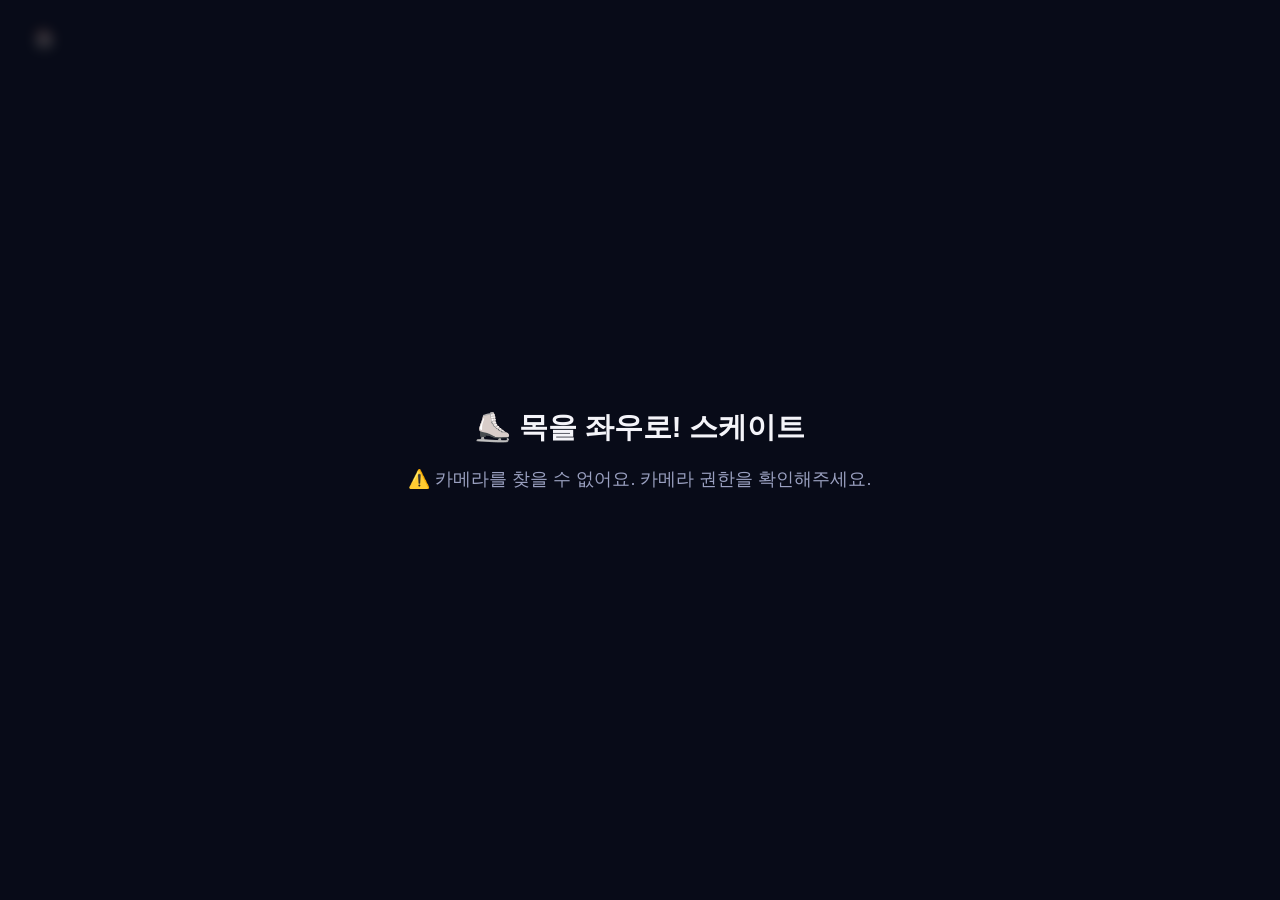
==== games/u1-number.html @ cdde6f50 "1인칭 시점 전환 + 컬링 난이도 완화 (수업 피드백 반영) 종목 1·5 — 1인칭 시점 - 이모지 캐릭터(⛸️/🏃)를 없애고 내려다본 내 양발(스케이트·스키)을 Canvas 벡터" ====
<!doctype html>
<html lang="ko">
<head>
<meta charset="UTF-8">
<meta name="viewport" content="width=device-width, initial-scale=1, maximum-scale=1, user-scalable=no, viewport-fit=cover">
<title>목을 좌우로! 스케이트 · 종목 1</title>
<link rel="stylesheet" href="../css/style.css">
</head>
<body>

<div class="game-stage">
  <video id="video" playsinline muted style="display:none"></video>
  <canvas id="gameCanvas"></canvas>

  <div class="hud">
    <div class="rec" id="recIndicator" style="display:none"><span class="dot"></span>REC</div>
    <button class="home-btn" id="homeBtn">🏠</button>
  </div>

  <div class="overlay-panel" id="loadingPanel">
    <h2>⛸️ 목을 좌우로! 스케이트</h2>
    <p id="loadingText">준비 중…</p>
  </div>

  <div class="overlay-panel" id="raisePanel" style="display:none">
    <div class="raise-icon" id="raiseIcon">🙋</div>
    <h2 id="raiseText">손을 들어 주세요!</h2>
    <div class="hold-bar"><div class="hold-fill" id="holdFill"></div></div>
  </div>

  <div class="overlay-panel ready-flash" id="readyPanel" style="display:none">
    <h2>✋ 좋아요! 준비됐어요</h2>
  </div>

  <div class="overlay-panel" id="countdownPanel" style="display:none">
    <div class="countdown-num" id="countNum">3</div>
  </div>

  <div class="overlay-panel" id="resultPanel" style="display:none">
    <h2 id="resultTitle">결과</h2>
    <div class="medal" id="resultMedal">🥉</div>
    <div class="result-stats">
      <div class="stat-box"><div class="num" id="statCount">0개</div><div class="label">기록</div></div>
      <div class="stat-box"><div class="num" id="statBest">0개</div><div class="label">최고 기록</div></div>
      <div class="stat-box"><div class="num" id="statCombo">0</div><div class="label">최고 콤보</div></div>
    </div>
    <video class="preview" id="previewVideo" controls playsinline style="display:none"></video>
    <div class="action-row">
      <button class="ghost-btn" id="savePhotoBtn">📸 사진</button>
      <button class="ghost-btn" id="saveVideoBtn" style="display:none">🎬 3초 영상</button>
      <button class="big-btn" id="retryBtn">🔁 한 번 더</button>
      <button class="ghost-btn" id="homeBtn2">🏠 종목 선택</button>
    </div>
  </div>
</div>

<script type="module">
import {
  HighScore, requestWakeLock, SoundKit, FileAudioLoop,
  HandTracker, FaceTracker, ClipRecorder, snapshotCanvas, downloadBlob,
  drawMirroredVideo, fitCanvasToScreen, isHandRaised, toMirroredCanvas, loadImage,
  AutoDifficulty, drawLevelBadge, medalFor,
  scheduleAutoRecording, ComboShot, drawPhotoOverlay,
  ScreenShake, spawnParticles, updateParticles, drawParticles,
  spawnPopup, updatePopups, drawPopups,
  spawnBigPopup, updateBigPopups, drawBigPopups,
  InputMode, PointerInput, StartGate, drawFallbackBackground,
  startCamera, formatFileTimestamp, fluidPx, showSoundHint,
  drawVignette, drawHudBanner, popScale, spawnConfetti, updateConfetti, drawConfetti,
} from "../js/engine.js?v=7";
requestWakeLock();

const UNIT = "u1";
const TITLE = "목을 좌우로! 스케이트";
const RECORD_SUFFIX = "개 완주";
const MEDALS = { bronze: 8, silver: 14, gold: 20 };
const mode = InputMode.get();

// 고개를 기울인 방향이 화면 반대로 인식될 경우 이 값만 -1로 바꾸면 즉시 보정됩니다.
const TILT_SIGN = 1;
const TILT_THRESHOLD_DEG = 9;

const video = document.getElementById("video");
const canvas = document.getElementById("gameCanvas");
let dims = fitCanvasToScreen(canvas);
window.addEventListener("resize", () => { dims = fitCanvasToScreen(canvas); });

const sound = new SoundKit();
const bgm = new FileAudioLoop("../assets/sounds/subbgm.mp3", 0.32);
const isMuted = () => localStorage.getItem("smo_muted") === "1";

document.getElementById("homeBtn").addEventListener("click", () => { bgm.stop(); location.href = "../index.html"; });
document.getElementById("homeBtn2").addEventListener("click", () => { bgm.stop(); location.href = "../index.html"; });

function randInt(min, max) { return min + Math.floor(Math.random() * (max - min + 1)); }

function speedForLevel(level) {
  if (level === 1) return 0.30; // 화면 높이 비율 / 초
  if (level === 2) return 0.38;
  return 0.47;
}

function genGate(level) {
  const missionType = Math.random() < (level === 1 ? 0.75 : 0.5) ? "bigger" : "even";
  let leftVal, rightVal, correctSide;
  if (missionType === "bigger") {
    const minDiff = level === 1 ? 20 : level === 2 ? 8 : 2;
    do {
      leftVal = randInt(60, 99);
      rightVal = randInt(60, 99);
    } while (Math.abs(leftVal - rightVal) < minDiff);
    correctSide = leftVal > rightVal ? "left" : "right";
  } else {
    const a = randInt(60, 99);
    let b;
    do { b = randInt(60, 99); } while (b % 2 === a % 2);
    if (Math.random() < 0.5) { leftVal = a; rightVal = b; } else { leftVal = b; rightVal = a; }
    correctSide = leftVal % 2 === 0 ? "left" : "right";
  }
  return { leftVal, rightVal, correctSide, missionType, yFrac: -0.12, judged: false };
}

const handTracker = new HandTracker();
const faceTracker = new FaceTracker();
let pointerInput = null;
let helmetImg = null;
loadImage("../assets/cap.png").then((img) => { helmetImg = img; }).catch(() => {});

async function init() {
  if (!isMuted()) bgm.play(showSoundHint);
  if (mode === "motion") {
    try {
      await startCamera(video, { width: 640, height: 480 });
      if (!isMuted()) bgm.play(showSoundHint);
    } catch (e) {
      document.getElementById("loadingText").textContent = "⚠️ 카메라를 찾을 수 없어요. 카메라 권한을 확인해주세요.";
      return;
    }
    document.getElementById("loadingText").textContent = "AI 모델을 불러오는 중…";
    await handTracker.init(2);
    await faceTracker.init(1);
  } else {
    pointerInput = new PointerInput(canvas);
  }
  document.getElementById("loadingPanel").style.display = "none";
  document.getElementById("raiseIcon").textContent = mode === "motion" ? "🙋" : "👆";
  document.getElementById("raiseText").textContent = mode === "motion" ? "손을 들어 주세요!" : "화면을 터치(클릭)하면 시작!";
  document.getElementById("raisePanel").style.display = "flex";
  state = "raise";
  requestAnimationFrame(loop);
}

let state = "loading";
const holdFill = document.getElementById("holdFill");
const startGate = new StartGate(mode, holdFill);

let autoDiff, gate, count, combo, maxCombo, playEndAt, skaterX;
let missFlashUntil = 0, missWobbleUntil = 0;
let particles = [], popups = [], bigPopups = [], confetti = [];
const shake = new ScreenShake();
let recorder, comboShot, fallbackShot, autoRec, recordedBlob = null;
let recIndicator = document.getElementById("recIndicator");

function newGate() { gate = genGate(autoDiff.level); }

function startCountdown() {
  state = "countdown";
  document.getElementById("countdownPanel").style.display = "flex";
  const numEl = document.getElementById("countNum");
  let n = 3;
  numEl.textContent = n;
  if (!isMuted()) sound.countBeep();
  const iv = setInterval(() => {
    n--;
    if (n <= 0) {
      clearInterval(iv);
      document.getElementById("countdownPanel").style.display = "none";
      if (!isMuted()) sound.go();
      beginPlay();
    } else {
      numEl.textContent = n;
      if (!isMuted()) sound.countBeep();
    }
  }, 700);
}

function beginPlay() {
  state = "playing";
  const prev = HighScore.get(UNIT);
  autoDiff = new AutoDifficulty(AutoDifficulty.startLevelFromHighScore(prev));
  count = 0; combo = 0; maxCombo = 0;
  particles = []; popups = []; bigPopups = [];
  skaterX = dims.w / 2;
  playEndAt = performance.now() + 60000;
  newGate();

  recorder = new ClipRecorder(canvas, sound, 24);
  recorder.prepare();
  comboShot = new ComboShot(canvas);
  fallbackShot = new ComboShot(canvas);
  autoRec = scheduleAutoRecording(recorder, {
    onStartVisual: () => {
      recIndicator.style.display = "flex";
      setTimeout(() => { if (!comboShot.captured) fallbackShot.capture(canvas); }, 1500);
    },
    onEndVisual: () => { recIndicator.style.display = "none"; },
    onDone: (blob) => { recordedBlob = blob; },
    fallbackMs: 8000,
  });
}

function gateSuccess(cx, cy) {
  gate.judged = true;
  count++; combo++;
  if (combo > maxCombo) { maxCombo = combo; comboShot.capture(canvas); }
  autoDiff.reportCorrect();
  autoRec.trigger();
  spawnParticles(particles, cx, cy, { count: 20, colors: ["#4cc9f0", "#06d6a0", "#fff"], speed: 260, life: 480 });
    spawnConfetti(confetti, cx, cy, 28);
  spawnPopup(popups, cx, cy - 30, "쌩~! 성공!", "#06d6a0");
  spawnBigPopup(bigPopups, dims.w / 2, dims.h * 0.4, `${count}개!`, "#4cc9f0");
  shake.trigger(4, 120);
  if (!isMuted()) { sound.correct(); if (combo === 3) sound.comboUp(); if (combo >= 5 && combo % 5 === 0) sound.fever(); }
  setTimeout(() => { if (state === "playing") newGate(); }, 380);
}

function gateMiss() {
  gate.judged = true;
  combo = 0;
  autoDiff.reportWrong();
  missFlashUntil = performance.now() + 380;
  missWobbleUntil = performance.now() + 500;
  spawnPopup(popups, dims.w / 2, dims.h * 0.55, "삐끗!", "#ef476f");
  shake.trigger(5, 130);
  if (!isMuted()) sound.wrong();
  setTimeout(() => { if (state === "playing") newGate(); }, 300);
}

function endGame() {
  state = "result";
  const { medal, label } = medalFor(count, MEDALS);
  const prev = HighScore.get(UNIT);
  const best = Math.max(count, prev ? prev.count : 0);
  if (!prev || count >= prev.count) {
    HighScore.set(UNIT, { count, bestLevel: autoDiff.level, label: `${medal} ${count}${RECORD_SUFFIX}`, at: Date.now() });
  }
  document.getElementById("resultMedal").textContent = medal;
  document.getElementById("resultTitle").textContent = `${label}! 수고했어요`;
  document.getElementById("statCount").textContent = count + "개";
  document.getElementById("statBest").textContent = best + "개";
  document.getElementById("statCombo").textContent = "🔥" + maxCombo;

  const shot = comboShot.captured ? comboShot : fallbackShot;
  const previewVideo = document.getElementById("previewVideo");
  const saveVideoBtn = document.getElementById("saveVideoBtn");
  if (recordedBlob) {
    previewVideo.src = URL.createObjectURL(recordedBlob);
    previewVideo.style.display = "block";
    saveVideoBtn.style.display = "inline-block";
  }
  document.getElementById("savePhotoBtn").onclick = async () => {
    const blob = await shot.toBlob((ctx, w, h) => drawPhotoOverlay(ctx, w, h, { title: TITLE, record: count + RECORD_SUFFIX, medal }));
    downloadBlob(blob, `수학올림픽_목을좌우로스케이트_${formatFileTimestamp()}.png`);
  };
  document.getElementById("saveVideoBtn").onclick = () => {
    if (recordedBlob) downloadBlob(recordedBlob, `수학올림픽_목을좌우로스케이트_${formatFileTimestamp()}.${recorder.extension}`);
  };
  document.getElementById("resultPanel").style.display = "flex";
  if (!isMuted()) sound.success();
}

document.getElementById("retryBtn").addEventListener("click", () => {
  document.getElementById("resultPanel").style.display = "none";
  document.getElementById("raisePanel").style.display = "flex";
  startGate.since = 0; startGate.ready = false; holdFill.style.width = "0%";
  state = "raise";
});

document.getElementById("raisePanel").addEventListener("click", () => {
  if (state === "raise" && mode !== "motion") goReady();
});

// 얼굴 기울기(roll) 각도 계산 — 양쪽 눈 랜드마크 기준, 헬멧 회전과 레인 판정이 공유해서 쓴다
function tiltAngleDeg(faceResult) {
  if (!faceResult || !faceResult.faceLandmarks || !faceResult.faceLandmarks.length) return null;
  const lm = faceResult.faceLandmarks[0];
  const rEye = lm[33], lEye = lm[263];
  if (!rEye || !lEye) return null;
  return Math.atan2(rEye.y - lEye.y, rEye.x - lEye.x) * (180 / Math.PI) * TILT_SIGN;
}

// 고개 기울임(모션) 또는 화면 좌/우를 누르고 있는 방향(터치/마우스)을 "레인 선택"으로 변환
function currentLeanSide(angleDeg) {
  if (mode === "motion") {
    if (angleDeg === null) return null;
    if (angleDeg > TILT_THRESHOLD_DEG) return "right";
    if (angleDeg < -TILT_THRESHOLD_DEG) return "left";
    return null;
  }
  if (!pointerInput || !pointerInput.down || !pointerInput.points.length) return null;
  return pointerInput.points[0].x < dims.w / 2 ? "left" : "right";
}

// AR 헬멧: cap.png가 있으면 그 이미지를, 없으면 벡터로 그린 스피드스케이팅 헬멧을 이마 위치에 회전시켜 얹는다
// 회전은 눈 좌우 랜드마크가 아니라 "턱→이마" 방향 벡터로 계산한다(좌/우 랜드마크 인덱스를 헷갈릴 여지가 없어
// 항상 정방향 기준이 되고, 미러링된 캔버스 좌표에서 그대로 써도 뒤집히지 않는다).
function drawArHelmet(ctx, faceResult) {
  if (!faceResult || !faceResult.faceLandmarks || !faceResult.faceLandmarks.length) return;
  const lm = faceResult.faceLandmarks[0];
  const top = lm[10], chin = lm[152], leftCheek = lm[234], rightCheek = lm[454];
  if (!top || !chin || !leftCheek || !rightCheek) return;
  const { w, h } = dims;
  const topPt = toMirroredCanvas(top, w, h, video);
  const chinPt = toMirroredCanvas(chin, w, h, video);
  const leftPt = toMirroredCanvas(leftCheek, w, h, video);
  const rightPt = toMirroredCanvas(rightCheek, w, h, video);
  const faceWidth = Math.hypot(rightPt.x - leftPt.x, rightPt.y - leftPt.y);
  const upX = topPt.x - chinPt.x, upY = topPt.y - chinPt.y;
  const rad = Math.atan2(upX, -upY); // "위쪽" 벡터를 캔버스 기준 회전각으로 변환

  ctx.save();
  ctx.translate(topPt.x, topPt.y);
  ctx.rotate(rad);
  const size = faceWidth * 1.5;
  if (helmetImg) {
    // 헤어라인(topPt) 기준 위로는 살짝(돔)만, 아래로는 이마~눈썹까지 덮이도록
    // 이미지 대부분이 헤어라인 아래로 내려오게 오프셋을 잡는다(과거엔 반대로 되어 있어 모자가 머리 위에 떠 보였음)
    const hw = size, hh = size * (helmetImg.naturalHeight / helmetImg.naturalWidth);
    ctx.drawImage(helmetImg, -hw / 2, -hh * 0.28, hw, hh);
  } else {
    ctx.beginPath();
    ctx.ellipse(0, -size * 0.16, size * 0.52, size * 0.42, 0, Math.PI, 0);
    ctx.fillStyle = "#ef476f";
    ctx.fill();
    ctx.lineWidth = size * 0.05; ctx.strokeStyle = "#fff"; ctx.stroke();
    ctx.beginPath();
    ctx.rect(-size * 0.5, -size * 0.2, size, size * 0.1);
    ctx.fillStyle = "#4cc9f0";
    ctx.fill();
    ctx.beginPath();
    ctx.arc(0, -size * 0.56, size * 0.1, 0, Math.PI * 2);
    ctx.fillStyle = "#fff";
    ctx.fill();
  }
  ctx.restore();
}

let trackState = { phase: 0 }, bgSpeedMul = 1;

// "1인칭으로 앞으로 나아가는" 느낌의 pseudo-3D 트랙.
// engine.js의 공용 export로 두면 브라우저가 예전 engine.js를 캐시하고 있을 때
// import 실패로 게임 전체가 안 켜지므로, 각 게임 파일 안에 직접 둔다.
function drawForwardTrack(ctx, w, h, state, dt, opts = {}) {
  try {
    const speed = opts.speed ?? 1;
    const vx = w * 0.5, vy = opts.vanishY ?? h * 0.28;
    const railHalfWidth = w * 0.42, tieCount = opts.tieCount ?? 6;
    state.phase = (state.phase ?? 0) + dt * 0.6 * speed;
    ctx.save();
    ctx.strokeStyle = opts.railColor ?? "rgba(255,255,255,0.35)";
    ctx.lineWidth = 3;
    ctx.beginPath();
    ctx.moveTo(vx, vy); ctx.lineTo(vx - railHalfWidth, h);
    ctx.moveTo(vx, vy); ctx.lineTo(vx + railHalfWidth, h);
    ctx.stroke();
    for (let i = 0; i < tieCount; i++) {
      const t = (state.phase + i / tieCount) % 1;
      const y = vy + (h - vy) * (t * t);
      const halfW = railHalfWidth * t;
      ctx.globalAlpha = t * 0.6;
      ctx.strokeStyle = opts.tieColor ?? "rgba(255,255,255,0.28)";
      ctx.lineWidth = 2 + t * 3;
      ctx.beginPath();
      ctx.moveTo(vx - halfW, y); ctx.lineTo(vx + halfW, y);
      ctx.stroke();
    }
    ctx.restore();
  } catch (e) { try { ctx.restore(); } catch (e2) {} }
}

// ── 1인칭 몰입 연출 ────────────────────────────────────────────────
// 소실점에서 바깥으로 뻗어 나오는 속도선. intensity(0~1.4)에 따라 개수·굵기·흐르는 속도가 함께 올라간다.
const speedLines = [];
function drawSpeedLines(ctx, w, h, lines, dt, opts = {}) {
  const vx = opts.vx ?? w / 2, vy = opts.vy ?? h * 0.34;
  const intensity = Math.max(0, Math.min(1.4, opts.intensity ?? 1));
  const want = Math.round(12 + intensity * 24);
  while (lines.length < want) lines.push({ a: Math.random() * Math.PI * 2, t: Math.random(), s: 0.6 + Math.random() * 0.8 });
  while (lines.length > want) lines.pop();
  const maxR = Math.hypot(w, h) * 0.78;
  ctx.save();
  ctx.lineCap = "round";
  ctx.strokeStyle = opts.color ?? "rgba(255,255,255,0.9)";
  for (const L of lines) {
    L.t += dt * L.s * (0.4 + intensity * 1.1);
    if (L.t > 1) { L.t = 0.05; L.a = Math.random() * Math.PI * 2; L.s = 0.6 + Math.random() * 0.8; }
    const r0 = L.t * L.t * maxR;
    const r1 = r0 + maxR * (0.04 + L.t * 0.13);
    const ca = Math.cos(L.a), sa = Math.sin(L.a);
    ctx.globalAlpha = Math.min(1, L.t * 2) * 0.42 * (0.35 + intensity * 0.65);
    ctx.lineWidth = 1 + L.t * 3;
    ctx.beginPath();
    ctx.moveTo(vx + ca * r0, vy + sa * r0);
    ctx.lineTo(vx + ca * r1, vy + sa * r1);
    ctx.stroke();
  }
  ctx.restore();
}

// 스케이트 한 짝 — 내 발을 내려다본 1인칭 시점(발끝이 위=멀리, 뒤꿈치가 아래=가까이)
function drawSkateBoot(ctx, x, y, len, tilt) {
  const wFar = len * 0.30, wNear = len * 0.44;
  ctx.save();
  ctx.translate(x, y);
  ctx.rotate(tilt);
  ctx.save();
  ctx.globalAlpha = 0.2; ctx.fillStyle = "#0b2240";
  ctx.beginPath(); ctx.ellipse(len * 0.05, len * 0.1, wNear * 0.62, len * 0.44, 0, 0, Math.PI * 2); ctx.fill();
  ctx.restore();
  // 스케이트 날
  ctx.lineCap = "round";
  ctx.strokeStyle = "#e6f4fc"; ctx.lineWidth = Math.max(3, len * 0.07);
  ctx.beginPath(); ctx.moveTo(0, -len * 0.48); ctx.lineTo(0, len * 0.54); ctx.stroke();
  ctx.strokeStyle = "#7fa9c6"; ctx.lineWidth = Math.max(1.4, len * 0.022);
  ctx.beginPath(); ctx.moveTo(0, -len * 0.48); ctx.lineTo(0, len * 0.54); ctx.stroke();
  // 부츠 몸통(발끝 쪽이 원근으로 좁아진다)
  ctx.beginPath();
  ctx.moveTo(-wFar / 2, -len * 0.42);
  ctx.quadraticCurveTo(0, -len * 0.56, wFar / 2, -len * 0.42);
  ctx.lineTo(wNear / 2, len * 0.3);
  ctx.quadraticCurveTo(wNear / 2, len * 0.44, 0, len * 0.44);
  ctx.quadraticCurveTo(-wNear / 2, len * 0.44, -wNear / 2, len * 0.3);
  ctx.closePath();
  ctx.fillStyle = "#fbfdff"; ctx.fill();
  ctx.strokeStyle = "#1d2b4d"; ctx.lineWidth = Math.max(2.5, len * 0.05); ctx.stroke();
  // 발등 포인트 + 끈
  ctx.beginPath();
  ctx.moveTo(-wFar * 0.42, -len * 0.34);
  ctx.lineTo(wFar * 0.42, -len * 0.34);
  ctx.lineTo(wNear * 0.4, -len * 0.02);
  ctx.lineTo(-wNear * 0.4, -len * 0.02);
  ctx.closePath();
  ctx.globalAlpha = 0.85; ctx.fillStyle = "#4cc9f0"; ctx.fill(); ctx.globalAlpha = 1;
  ctx.strokeStyle = "#1d2b4d"; ctx.lineWidth = Math.max(1.5, len * 0.028);
  for (let i = 0; i < 3; i++) {
    const ly = -len * 0.28 + i * len * 0.11, lw = wFar * 0.4 + i * len * 0.03;
    ctx.beginPath(); ctx.moveTo(-lw, ly); ctx.lineTo(lw, ly + len * 0.03); ctx.stroke();
    ctx.beginPath(); ctx.moveTo(lw, ly); ctx.lineTo(-lw, ly + len * 0.03); ctx.stroke();
  }
  ctx.restore();
}

function skateMetrics(w, h) {
  // 발이 화면 밖으로 잘리지 않고 온전히 보이도록 크기·기준선을 잡는다
  const len = Math.min(h * 0.26, w * 0.28);
  return { len, spread: len * 0.72, baseY: h * 0.88 };
}

// 화면 아래쪽에 내 양발을 배치 — 고개를 기울이면 두 발이 함께 기운다. splay가 커지면 발이 벌어진다(삐끗).
function drawFirstPersonSkates(ctx, w, h, centerX, tilt, splay) {
  const { len, spread, baseY } = skateMetrics(w, h);
  const s = spread * (1 + splay);
  drawSkateBoot(ctx, centerX - s / 2, baseY, len, tilt - 0.09 - splay * 0.6);
  drawSkateBoot(ctx, centerX + s / 2, baseY, len, tilt + 0.09 + splay * 0.6);
}

// 날이 얼음에 남긴 두 줄의 자국 — 소실점 쪽으로 좁아지며 뒤로 흘러간다
function drawBladeTrails(ctx, w, h, centerX, vanishY) {
  const { len, spread, baseY } = skateMetrics(w, h);
  ctx.save();
  ctx.strokeStyle = "rgba(120,185,225,0.5)";
  ctx.lineWidth = Math.max(2, len * 0.06);
  ctx.lineCap = "round";
  [-1, 1].forEach((s) => {
    ctx.beginPath();
    ctx.moveTo(centerX + s * spread / 2, baseY);
    ctx.quadraticCurveTo(centerX + s * spread * 0.35, (baseY + vanishY) * 0.55, w / 2, vanishY);
    ctx.stroke();
  });
  ctx.restore();
}

function loop(tsMs) {
  requestAnimationFrame(loop);
  if (mode === "motion" && video.readyState < 2) return;
  const { ctx, w, h } = dims;
  ctx.save();
  shake.apply(ctx);
  if (mode === "motion") drawMirroredVideo(ctx, video, w, h);
  else drawFallbackBackground(ctx, w, h);
  if (state === "playing") {
    drawForwardTrack(ctx, w, h, trackState, 1 / 60, {
      speed: bgSpeedMul, vanishY: h * 0.34,
      railColor: "rgba(70,130,190,0.32)", tieColor: "rgba(70,130,190,0.3)",
    });
    drawSpeedLines(ctx, w, h, speedLines, 1 / 60, {
      vy: h * 0.34, intensity: Math.min(1.2, 0.25 + (bgSpeedMul - 1) * 0.75),
      color: "rgba(230,246,255,0.9)",
    });
  }

  let handResult = null, faceResult = null, angleDeg = null;
  if (mode === "motion") {
    handResult = handTracker.detect(video, tsMs);
    faceResult = faceTracker.detect(video, tsMs);
    angleDeg = tiltAngleDeg(faceResult);
    drawArHelmet(ctx, faceResult);
    if (state === "raise") {
      let raised = false;
      if (handResult && handResult.landmarks) for (const lm of handResult.landmarks) if (isHandRaised(lm)) raised = true;
      if (startGate.update(tsMs, raised)) goReady();
    }
  }

  const leanSide = state === "playing" ? currentLeanSide(angleDeg) : null;

  if (state === "playing") stepGame(tsMs, leanSide);

  ctx.restore();
}

function goReady() {
  state = "ready";
  document.getElementById("raisePanel").style.display = "none";
  document.getElementById("readyPanel").style.display = "flex";
  if (!isMuted()) sound.click();
  setTimeout(() => {
    document.getElementById("readyPanel").style.display = "none";
    startCountdown();
  }, 500);
}

function stepGame(tsMs, leanSide) {
  const { ctx, w, h } = dims;
  const remain = Math.max(0, playEndAt - performance.now());
  if (remain <= 0) { endGame(); return; }

  const laneLeftX = w * 0.26, laneRightX = w * 0.74, judgeY = h * 0.7, bandTop = judgeY - h * 0.05, bandBottom = judgeY + h * 0.05;

  const elapsedSec = 60 - remain / 1000;
  const rampMul = Math.min(2.2, 1 + elapsedSec * 0.022); // 시간이 지날수록 점점 빨라짐(최대 2.2배)
  bgSpeedMul = rampMul;
  gate.yFrac += speedForLevel(autoDiff.level) * rampMul * (1 / 60);
  const gy = gate.yFrac * h;

  if (!gate.judged && gy >= bandTop) {
    if (leanSide && leanSide === gate.correctSide) {
      gateSuccess(leanSide === "left" ? laneLeftX : laneRightX, gy);
    } else if (gy > bandBottom) {
      gateMiss();
    }
  }

  // lane highlight
  ctx.save();
  ctx.globalAlpha = 0.22;
  if (leanSide === "left") { ctx.fillStyle = "#06d6a0"; ctx.fillRect(0, 0, w / 2, h); }
  if (leanSide === "right") { ctx.fillStyle = "#06d6a0"; ctx.fillRect(w / 2, 0, w / 2, h); }
  ctx.restore();

  // center dashed track divider
  ctx.save();
  ctx.strokeStyle = "#ffffff55"; ctx.lineWidth = 3;
  ctx.setLineDash([14, 10]);
  ctx.beginPath(); ctx.moveTo(w / 2, 0); ctx.lineTo(w / 2, h); ctx.stroke();
  ctx.setLineDash([]);
  ctx.restore();

  // finish line
  ctx.save();
  ctx.strokeStyle = "#ffd166aa"; ctx.lineWidth = 4;
  ctx.beginPath(); ctx.moveTo(0, judgeY); ctx.lineTo(w, judgeY); ctx.stroke();
  ctx.restore();

  // gate flags
  if (!gate.judged || gy < h + 100) {
    const flagW = Math.min(w * 0.34, 220), flagH = fluidPx(dims, 90, { min: 60, max: 130 });
    [{ x: laneLeftX, val: gate.leftVal }, { x: laneRightX, val: gate.rightVal }].forEach((f) => {
      ctx.save();
      ctx.fillStyle = "#0f1226dd";
      ctx.beginPath();
      ctx.roundRect(f.x - flagW / 2, gy - flagH / 2, flagW, flagH, 18);
      ctx.fill();
      ctx.strokeStyle = "#ffffff55"; ctx.lineWidth = 3; ctx.stroke();
      ctx.textAlign = "center"; ctx.textBaseline = "middle";
      ctx.font = `900 ${fluidPx(dims, 46)}px sans-serif`;
      ctx.fillStyle = "#fff";
      ctx.fillText(f.val, f.x, gy);
      ctx.restore();
    });
  }

  // 1인칭 시점: 내려다본 내 양발 스케이트가 고른 레인 쪽으로 미끄러진다
  const targetX = leanSide === "left" ? laneLeftX : leanSide === "right" ? laneRightX : w / 2;
  skaterX += (targetX - skaterX) * 0.18;
  const now2 = performance.now();
  const wobbling = now2 < missWobbleUntil;
  const tilt = ((skaterX - w / 2) / w) * 0.55 + (wobbling ? Math.sin(now2 * 0.05) * 0.16 : 0);
  const splay = wobbling ? 0.30 + Math.sin(now2 * 0.045) * 0.12 : 0;
  drawBladeTrails(ctx, w, h, skaterX, h * 0.34);
  drawFirstPersonSkates(ctx, w, h, skaterX, tilt, splay);
  // 날 뒤로 튀는 눈가루 — 빠를수록 더 많이 튄다
  if (Math.random() < 0.35 + bgSpeedMul * 0.2) {
    const m = skateMetrics(w, h);
    spawnParticles(particles, skaterX + (Math.random() < 0.5 ? -1 : 1) * m.spread * 0.5, m.baseY - m.len * 0.3, {
      count: 1, colors: ["#ffffff", "#dff1fb"], speed: 150, life: 420, size: 3,
    });
  }

  if (now2 < missFlashUntil) {
    ctx.save();
    ctx.globalAlpha = 0.3 * (missFlashUntil - now2) / 380;
    ctx.fillStyle = "#ef476f";
    ctx.fillRect(0, 0, w, h);
    ctx.restore();
  }

  particles = updateParticles(particles, 1 / 60);
  drawParticles(ctx, particles);
  confetti = updateConfetti(confetti, 1 / 60);
  drawConfetti(ctx, confetti);
  popups = updatePopups(popups, 1 / 60);
  drawPopups(ctx, popups);
  bigPopups = updateBigPopups(bigPopups, 1 / 60);
  drawBigPopups(ctx, bigPopups);

  drawVignette(ctx, w, h, 0.18);
  drawHudBanner(ctx, dims, [
    { text: gate.missionType === "bigger" ? "👉 더 큰 수 코스로 달리세요!" : "👉 짝수 코스로 달리세요!", size: 26, weight: "900", color: "#e8590c" },
    { text: `🔥${combo}   기록 ${count}개   ⏱ ${Math.ceil(remain / 1000)}초`, size: 18, color: "#1d2b4d" },
    { text: mode === "motion" ? "🙂 고개를 살짝 좌/우로 기울여요" : "👆 화면 왼쪽/오른쪽을 눌러요", size: 14, weight: "normal", color: "#5c6b8a" },
  ]);

  drawLevelBadge(ctx, w, h, autoDiff.level);
}

init();
</script>
</body>
</html>
---- css/style.css ----
:root{
  --bg:#0f172a;
  --panel:#1a1f3d;
  --panel2:#242a52;
  --accent:#f59e0b;
  --accent2:#06d6a0;
  --accent3:#ff5722;
  --danger:#ef476f;
  --text:#f4f4f9;
  --muted:#9aa0c0;
  --radius:20px;
  --tap:48px; /* 최소 터치 영역 */
  font-family:"Pretendard","Apple SD Gothic Neo","Malgun Gothic",sans-serif;
}
*{box-sizing:border-box;}
html{
  /* 휴대폰 가로화면(~600px)부터 대형 모니터(~1600px+)까지 rem 기준 폰트가 유동적으로 조절됨 */
  font-size:clamp(14px, 0.75vw + 10px, 18px);
}
html,body{
  margin:0;padding:0;width:100%;height:100%;
  background:var(--bg);color:var(--text);
  overflow:hidden;touch-action:none;
  -webkit-user-select:none;user-select:none;
}
/* 모바일 브라우저 주소창 유무에 따라 100vh가 실제 화면과 어긋나는 문제 보정 (지원 브라우저에서만 적용) */
@supports (height:100dvh){
  html,body{height:100dvh;}
}
body.scrollable{overflow-y:auto;touch-action:pan-y;}
button{font-family:inherit;cursor:pointer;}
img{max-width:100%;height:auto;}

/* ---------- Main menu ---------- */
.menu-wrap{
  width:100%;height:100%;max-width:1700px;margin:0 auto;
  display:flex;flex-direction:column;
  padding:clamp(10px, 2vh, 18px) clamp(14px, 3vw, 28px);
  position:relative;z-index:1;
  overflow-y:auto;touch-action:pan-y; /* 세로모드 등 콘텐츠가 화면보다 길어지면 내부 스크롤 허용 */
  background:
    radial-gradient(ellipse 900px 500px at 15% -10%, #f59e0b22, transparent 60%),
    radial-gradient(ellipse 900px 600px at 100% 110%, #06d6a022, transparent 60%),
    var(--bg);
}
.menu-header{
  display:flex;align-items:center;justify-content:space-between;flex-wrap:wrap;
  gap:8px;margin-bottom:clamp(6px, 1.5vh, 14px);
}
.menu-header h1{
  font-size:clamp(1.2rem, 1.6vw + 1rem, 1.9rem);margin:0;display:flex;align-items:center;gap:10px;
  font-weight:900;letter-spacing:0.5px;
  text-shadow:0 0 18px #f59e0b99, 0 0 40px #f59e0b44, 0 2px 0 #00000066;
}
.menu-header .sub{color:var(--muted);font-size:clamp(0.7rem, 1vw + 0.4rem, 0.9rem);margin-top:4px;}
.menu-header .actions{display:flex;gap:clamp(6px, 1vw, 10px);flex-wrap:wrap;}
.icon-btn{
  background:#ffffff0f;backdrop-filter:blur(10px);border:1px solid #ffffff26;border-radius:14px;
  color:var(--text);padding:8px 12px;font-size:clamp(0.82rem, 1vw + 0.5rem, 1rem);
  min-height:var(--tap);min-width:var(--tap);
  display:inline-flex;align-items:center;justify-content:center;gap:4px;
}
.icon-btn:active{transform:scale(0.96);}

.section-label{
  color:var(--muted);font-size:clamp(0.68rem, 0.6vw + 0.5rem, 0.78rem);font-weight:700;letter-spacing:1px;
  text-transform:uppercase;margin:clamp(3px, 1vh, 6px) 2px clamp(4px, 1vh, 8px);
}

.grid{
  display:grid;grid-template-columns:repeat(3,1fr);
  grid-template-rows:repeat(2,1fr);gap:clamp(8px, 1.4vw, 14px);
  flex:1;min-height:0;
}
.card{
  background:linear-gradient(160deg,#ffffff14,#ffffff05);
  backdrop-filter:blur(14px);
  border-radius:var(--radius);border:1px solid #ffffff22;
  box-shadow:0 8px 24px #00000040, inset 0 1px 0 #ffffff1a;
  display:flex;flex-direction:column;
  gap:clamp(3px, 0.8vh, 6px);position:relative;overflow:hidden;min-height:0;
  padding:clamp(8px, 1.4vw, 14px) clamp(9px, 1.6vw, 14px) clamp(7px, 1.2vw, 10px);
  transition:transform .15s ease, border-color .15s ease, box-shadow .15s ease;
}
.card:active{transform:scale(0.96);}
/* 마우스가 있는 PC에서만 호버 효과 적용 — 터치 기기에서 hover가 눌러붙는 현상 방지 */
@media (hover:hover) and (pointer:fine){
  .card:hover{border-color:#f59e0b66;box-shadow:0 8px 28px #00000050, 0 0 0 1px #f59e0b33, inset 0 1px 0 #ffffff1a;}
}

/* 상단 헤더: 종목 뱃지 + 과목 태그 */
.card-head{display:flex;align-items:center;justify-content:space-between;gap:6px;flex:0 0 auto;}
.card-badge{
  font-size:clamp(0.6rem, 0.5vw + 0.42rem, 0.66rem);font-weight:700;white-space:nowrap;
  background:#ffffff18;padding:3px 9px;border-radius:20px;color:var(--muted);
}
.card-subject{font-size:clamp(0.62rem, 0.5vw + 0.44rem, 0.7rem);font-weight:700;color:var(--muted);white-space:nowrap;}
.card-name{
  flex:0 0 auto;font-weight:800;font-size:clamp(0.8rem, 0.8vw + 0.55rem, 0.92rem);
  line-height:1.25;text-align:left;
  overflow:hidden;text-overflow:ellipsis;display:-webkit-box;-webkit-line-clamp:2;-webkit-box-orient:vertical;
}

/* 중단: 썸네일 이미지 — object-fit:contain으로 잘림 없이 전체가 보이도록 */
.card-thumb{
  flex:1;min-height:0;display:flex;align-items:center;justify-content:center;
  background:#ffffff0a;border-radius:14px;overflow:hidden;padding:4px;
}
.card-thumb img{width:100%;height:100%;object-fit:contain;display:block;}
/* 썸네일 PNG가 아직 없을 때(추후 제작 예정) 자동 대체되는 이모지 플레이스홀더 */
.card-thumb.thumb-fallback{background:linear-gradient(160deg,#ffffff1c,#ffffff08);}
.card-thumb.thumb-fallback::before{content:attr(data-emoji);font-size:clamp(2.4rem, 9vmin, 3.6rem);filter:drop-shadow(0 4px 8px #00000030);}
body.landing .card-thumb.thumb-fallback{background:linear-gradient(160deg,#00000008,#00000003);}

/* 하단 푸터: 플레이 기록 */
.card-foot{
  flex:0 0 auto;text-align:center;font-size:clamp(0.66rem, 0.55vw + 0.48rem, 0.76rem);font-weight:700;color:var(--accent);
  background:#ffffff0f;border-radius:12px;padding:5px 8px;
  overflow:hidden;text-overflow:ellipsis;white-space:nowrap;
}
.footer{
  text-align:center;color:var(--muted);font-size:clamp(0.6rem, 0.5vw + 0.44rem, 0.72rem);
  padding-top:clamp(4px, 1vh, 10px);
}
/* 하단 제작자 표기 — 개인정보 안내 문구보다 한 단계 더 옅고 작게, 위쪽에 살짝 여백을 두어 구분 */
.credit{
  text-align:center;color:var(--muted);opacity:0.75;
  font-size:clamp(0.56rem, 0.4vw + 0.4rem, 0.66rem);
  margin-top:clamp(2px, 0.6vh, 6px);
  word-break:keep-all;overflow-wrap:break-word;
}

/* 세로모드(휴대폰을 세워서 볼 때): 3x2 가로 배치 대신 2열로 쌓아서 카드 하나하나를 넉넉하게 보여주고,
   6장을 다 채워도 화면보다 길어지면 menu-wrap이 세로로 스크롤되도록 함 */
@media (orientation:portrait){
  .grid{
    grid-template-columns:repeat(2,1fr);
    grid-template-rows:repeat(3,minmax(150px,1fr));
    flex:0 0 auto;
  }
}

/* 카드 선택 3D 바운스 */
@keyframes cardBounce{
  0%{transform:scale(1);}
  35%{transform:scale(0.92);}
  65%{transform:scale(1.05);}
  100%{transform:scale(1);}
}
.card.bounce{animation:cardBounce .38s ease;}

/* 하단 GAME START 대형 펄스 버튼 */
.start-cta-row{display:flex;justify-content:center;padding:clamp(6px, 1.4vh, 10px) 0 4px;}
.start-cta{
  background:linear-gradient(135deg,var(--accent),var(--accent3));
  border:none;border-radius:28px;color:#1a1200;font-weight:900;
  font-size:clamp(0.95rem, 1vw + 0.65rem, 1.15rem);padding:clamp(10px, 2vh, 16px) clamp(24px, 5vw, 44px);
  letter-spacing:0.5px;min-height:var(--tap);
  box-shadow:0 8px 0 #b45f0a, 0 10px 26px #f59e0b55;
  animation:ctaPulse 1.8s ease-in-out infinite;
}
.start-cta:active{transform:translateY(4px);box-shadow:0 4px 0 #b45f0a;}
@keyframes ctaPulse{
  0%,100%{transform:scale(1);box-shadow:0 8px 0 #b45f0a, 0 10px 26px #f59e0b55;}
  50%{transform:scale(1.045);box-shadow:0 8px 0 #b45f0a, 0 14px 36px #f59e0b88;}
}

/* 세로 폭이 짧은 휴대폰 가로모드에서 상하 여백을 더 압축해 넘침 방지 */
@media (max-height:440px){
  .menu-wrap{padding-top:6px;padding-bottom:6px;}
  .menu-header{margin-bottom:3px;}
  .menu-header .sub{display:none;} /* 세로 폭이 짧을 땐 부제목을 생략해 카드(썸네일) 영역을 확보 */
  .icon-btn{padding:6px 10px;}
  .section-label{display:none;}
  .grid{gap:6px;}
  .start-cta-row{padding:4px 0 2px;}
  .start-cta{padding:4px clamp(16px,4vw,28px);}
  .footer{display:none;} /* 개인정보 안내는 440px 이상 화면에서는 그대로 노출됨 */
  .credit{display:none;} /* 제작자 표기도 마찬가지로 440px 이상 화면에서는 그대로 노출됨 */
  /* 카드 내부: 썸네일 이미지가 완전히 눌리지 않도록 헤더/이름/푸터 여백을 최소화 */
  .card{padding:5px 8px 4px;gap:2px;}
  .card-name{-webkit-line-clamp:1;font-size:0.7rem;}
  .card-foot{padding:2px 6px;}
  .card-thumb{min-height:26px;}
}

/* ---------- Game shell ---------- */
.game-stage{position:fixed;inset:0;background:#000;}
#gameCanvas{position:absolute;inset:0;width:100%;height:100%;}
.hud{
  position:absolute;top:0;left:0;right:0;
  display:flex;justify-content:space-between;align-items:flex-start;
  padding:clamp(8px, 1.6vh, 14px) clamp(10px, 2.4vw, 20px);pointer-events:none;
  font-weight:700;text-shadow:0 2px 6px #000a;
}
.hud .rec{
  display:flex;align-items:center;gap:6px;color:#ff5566;font-size:clamp(0.72rem, 0.6vw + 0.5rem, 0.85rem);
  background:#00000060;padding:4px 10px;border-radius:20px;
}
.hud .rec .dot{width:8px;height:8px;border-radius:50%;background:#ff2244;animation:blink 1s infinite;}
@keyframes blink{50%{opacity:0.2;}}
.hud .home-btn{
  pointer-events:all;background:#00000060;border:none;color:#fff;
  border-radius:14px;padding:8px 12px;font-size:clamp(0.95rem, 1vw + 0.6rem, 1.1rem);
  min-height:var(--tap);min-width:var(--tap);
  display:inline-flex;align-items:center;justify-content:center;
}

.overlay-panel{
  position:absolute;inset:0;z-index:20;display:flex;flex-direction:column;
  align-items:center;justify-content:center;gap:clamp(10px, 2vh, 18px);text-align:center;
  background:#0b0e1fcc;backdrop-filter:blur(6px);padding:clamp(14px, 3vw, 24px);
  overflow:auto;
}
.overlay-panel h2{font-size:clamp(1.15rem, 1.6vw + 0.7rem, 1.6rem);margin:0;}
.overlay-panel p{color:var(--muted);margin:0;max-width:560px;line-height:1.5;font-size:clamp(0.85rem, 0.8vw + 0.5rem, 1rem);}

/* 도움말: 뷰포트 대비 적당한 비율로 제한된 모달 컨테이너 — 내부 콘텐츠만 스크롤됨 */
.help-modal{
  display:flex;flex-direction:column;align-items:center;text-align:center;
  gap:clamp(8px, 1.6vh, 14px);
  width:100%;max-width:900px;max-height:85vh;
  overflow-y:auto;-webkit-overflow-scrolling:touch;
  background:#12162eee;border:1px solid #ffffff22;border-radius:24px;
  padding:clamp(16px, 3vh, 28px) clamp(14px, 3vw, 28px);
  box-shadow:0 20px 60px #00000060;
}
body.landing .help-modal{background:#fffdf7ee;border-color:#ffd166;}
/* 도움말 배경은 밝은 랜딩 테마에서도 항상 어둡게 눌러서, 흰 배경 위에 흰 모달이 묻히지 않고 또렷하게 도드라지도록 함 */
#helpPanel{background:rgba(8, 12, 26, 0.72);backdrop-filter:blur(8px);}

/* 4단계 인포그래픽 — 넓은 화면(PC)에서는 두 장이 나란히, 좁아지면 자연스럽게 세로로 줄바꿈 */
.help-steps{
  display:flex;flex-wrap:wrap;justify-content:center;align-items:flex-start;
  gap:clamp(10px, 2vw, 20px);
  width:100%;
}
.help-steps img{
  display:block;width:100%;height:auto;object-fit:contain;
  flex:1 1 340px;max-width:400px;max-height:42vh;
  border-radius:16px;box-shadow:0 8px 20px #00000040;
}

/* 태블릿/휴대폰 가로모드처럼 화면 높이가 낮을 때: 이미지·여백을 더 압축해 한 화면에 들어오도록 */
@media (max-height:560px){
  .help-modal{max-height:94vh;gap:6px;padding:clamp(10px, 2vh, 16px) clamp(12px, 2.6vw, 20px);}
  .help-steps img{max-height:30vh;}
}
.big-btn{
  background:linear-gradient(135deg,var(--accent),#ff8a3d);
  border:none;border-radius:18px;color:#1a1200;font-weight:800;
  font-size:clamp(0.95rem, 1vw + 0.6rem, 1.15rem);padding:clamp(11px, 2vh, 16px) clamp(20px, 4vw, 34px);
  min-height:var(--tap);box-shadow:0 6px 0 #b06400;
}
.big-btn:active{transform:translateY(4px);box-shadow:0 2px 0 #b06400;}
.ghost-btn{
  background:transparent;border:2px solid #ffffff40;border-radius:18px;
  color:var(--text);font-weight:700;padding:clamp(10px, 1.8vh, 14px) clamp(16px, 3vw, 28px);
  min-height:var(--tap);
}
.countdown-num{font-size:clamp(4rem, 16vmin, 8rem);font-weight:900;color:var(--accent);text-shadow:0 8px 20px #000;}

/* ---------- 손 들기 시작 시퀀스 ---------- */
.raise-icon{font-size:clamp(2.6rem, 10vmin, 4.5rem);}
.hold-bar{
  width:clamp(180px, 40vw, 260px);height:14px;border-radius:8px;background:#ffffff22;
  overflow:hidden;border:2px solid #ffffff33;
}
.hold-fill{height:100%;width:0%;background:linear-gradient(90deg,var(--accent2),#06d6a0);transition:width .05s linear;}
.ready-flash h2{color:var(--accent2);font-size:clamp(1.4rem, 4vw, 2rem);}

.guide-frame{
  position:absolute;inset:24px;border:4px solid var(--accent2);border-radius:24px;
  pointer-events:none;opacity:0.75;transition:border-color .2s;
}
.guide-frame.bad{border-color:var(--danger);}

.result-stats{display:flex;gap:clamp(10px, 2vw, 22px);flex-wrap:wrap;justify-content:center;}
.stat-box{
  background:var(--panel);border-radius:16px;padding:clamp(10px, 1.6vh, 16px) clamp(14px, 2.4vw, 22px);
  min-width:96px;
}
.stat-box .num{font-size:clamp(1.3rem, 1.6vw + 0.8rem, 1.8rem);font-weight:800;color:var(--accent);}
.stat-box .label{font-size:clamp(0.7rem, 0.6vw + 0.5rem, 0.8rem);color:var(--muted);}
.medal{font-size:clamp(2.8rem, 10vmin, 4rem);}
.action-row{display:flex;gap:12px;flex-wrap:wrap;justify-content:center;}
video.preview{max-width:min(280px, 70vw);width:100%;border-radius:16px;border:2px solid #ffffff30;}

.cursor-dot{position:absolute;width:26px;height:26px;border-radius:50%;
  background:#06d6a0aa;border:3px solid #fff;pointer-events:none;
  transform:translate(-50%,-50%);transition:background .1s;}
.cursor-dot.grab{background:#ffb703cc;}

.small-note{font-size:clamp(0.68rem, 0.5vw + 0.5rem, 0.75rem);color:var(--muted);}

/* ---------- 입력 모드 선택 (에셋 이미지 버튼: button1~3.png에 아이콘·제목·설명이 모두 포함됨) ---------- */
.mode-row{display:flex;gap:clamp(10px, 2vw, 20px);flex-wrap:wrap;justify-content:center;}
.mode-btn{
  background:none;border:none;padding:0;margin:0;cursor:pointer;
  flex:0 1 200px;max-width:220px;min-width:112px;
  border-radius:24px;overflow:hidden;line-height:0;
  box-shadow:0 8px 20px #00000040;
  transition:transform .15s ease, box-shadow .15s ease;
}
.mode-btn img{display:block;width:100%;height:auto;}
.mode-btn:active{transform:scale(0.94);}
.mode-btn.selected{
  box-shadow:0 0 0 4px var(--accent), 0 12px 28px #f59e0b55;
  transform:translateY(-2px);
}

/* ---------- 종목6 터치/마우스용 손모양 버튼 ---------- */
.gesture-row{
  position:absolute;left:0;right:0;bottom:clamp(10px, 3vh, 22px);
  display:flex;gap:clamp(8px, 1.6vw, 14px);justify-content:center;pointer-events:none;flex-wrap:wrap;
}
.gesture-btn{
  pointer-events:all;width:clamp(52px, 10vmin, 74px);height:clamp(52px, 10vmin, 74px);border-radius:50%;
  background:var(--panel);border:3px solid #ffffff30;font-size:clamp(1.4rem, 4vmin, 2rem);
  display:flex;align-items:center;justify-content:center;
}
.gesture-btn:active{transform:scale(0.92);border-color:var(--accent2);}

/* ================================================================
   랜딩(시작) 화면 전용 — 닌텐도 타이틀 화면풍 밝고 귀여운 테마
   (게임 플레이 화면은 카메라 대비를 위해 어두운 테마를 그대로 유지)
   ================================================================ */
body.landing{
  background:
    radial-gradient(circle at 12% 15%, #fff9c4cc, transparent 40%),
    radial-gradient(circle at 88% 12%, #ffd6ecc0, transparent 38%),
    radial-gradient(circle at 50% 105%, #c8f7d1, transparent 45%),
    linear-gradient(180deg, #6ec3f4 0%, #9adcf9 30%, #dff5ff 62%, #fff7d6 100%);
}
.landing-decor{
  position:fixed;inset:0;z-index:0;pointer-events:none;overflow:hidden;
}
.landing-decor span{
  position:absolute;font-size:2.6rem;opacity:0.85;
  filter:drop-shadow(0 4px 6px #00000018);
}
.landing-decor .cloud1{top:6%;left:6%;font-size:3.2rem;animation:cloudFloat 22s ease-in-out infinite;}
.landing-decor .cloud2{top:14%;right:10%;font-size:2.4rem;animation:cloudFloat 26s ease-in-out infinite reverse;}
.landing-decor .cloud3{bottom:12%;left:14%;font-size:2rem;animation:cloudFloat 18s ease-in-out infinite;}
.landing-decor .star1{top:10%;left:42%;font-size:1.6rem;animation:twinkle 2.4s ease-in-out infinite;}
.landing-decor .star2{top:22%;right:26%;font-size:1.3rem;animation:twinkle 3.1s ease-in-out infinite .5s;}
.landing-decor .star3{bottom:20%;right:8%;font-size:1.7rem;animation:twinkle 2.7s ease-in-out infinite 1s;}
@keyframes cloudFloat{0%,100%{transform:translateX(0) translateY(0);}50%{transform:translateX(24px) translateY(-10px);}}
@keyframes twinkle{0%,100%{opacity:0.35;transform:scale(0.9);}50%{opacity:1;transform:scale(1.15);}}
/* 세로 폭이 짧은 화면에서는 장식 요소가 카드와 겹쳐 어지러워 보이지 않도록 옅게 */
@media (max-height:440px){
  .landing-decor{opacity:0.5;}
}

body.landing .menu-wrap{background:none;}

body.landing .menu-header h1{
  color:#fffbe6;
  text-shadow:
    -2px -2px 0 #ff6b6b, 2px -2px 0 #ff6b6b, -2px 2px 0 #ff6b6b, 2px 2px 0 #ff6b6b,
    0 5px 0 #e64980, 0 9px 14px #00000030;
  animation:titleWiggle 3.2s ease-in-out infinite;
}
@keyframes titleWiggle{0%,100%{transform:rotate(0deg);}50%{transform:rotate(-1.5deg);}}
body.landing .menu-header .sub{
  color:#3a5a8a;font-weight:700;
  background:#ffffffcc;display:inline-block;padding:4px 14px;border-radius:20px;
  margin-top:6px;box-shadow:0 2px 0 #00000012;
}
body.landing .icon-btn{
  background:#fffdf5;border:3px solid #ffd166;color:#3a3a3a;font-weight:700;
  box-shadow:0 4px 0 #e8b23d;border-radius:16px;
}
body.landing .icon-btn:active{transform:translateY(2px);box-shadow:0 2px 0 #e8b23d;}

body.landing .section-label{color:#3a5a8a;font-weight:800;}

body.landing .card{
  background:#fffdf7;
  border:4px solid #ffd166;
  box-shadow:0 6px 0 #e8b23d, 0 10px 16px #00000018;
  backdrop-filter:none;
}
body.landing .card:nth-child(6n+1){border-color:#ff6b6b;box-shadow:0 6px 0 #d64545,0 10px 16px #00000018;}
body.landing .card:nth-child(6n+2){border-color:#4dabf7;box-shadow:0 6px 0 #2f7dc4,0 10px 16px #00000018;}
body.landing .card:nth-child(6n+3){border-color:#51cf66;box-shadow:0 6px 0 #2f9e44,0 10px 16px #00000018;}
body.landing .card:nth-child(6n+4){border-color:#ffa94d;box-shadow:0 6px 0 #e8720c,0 10px 16px #00000018;}
body.landing .card:nth-child(6n+5){border-color:#da77f2;box-shadow:0 6px 0 #ae3ec9,0 10px 16px #00000018;}
body.landing .card:nth-child(6n+6){border-color:#3bc9db;box-shadow:0 6px 0 #0b9aad,0 10px 16px #00000018;}
body.landing .card:active{transform:translateY(3px) scale(0.98);}
body.landing .card-badge{background:#00000010;color:#5a5a5a;font-weight:700;}
body.landing .card-subject{color:#8a8a8a;}
body.landing .card-name{color:#3a3a3a;}
body.landing .card-thumb{background:#00000008;}
body.landing .card-foot{background:#fff3d6;color:#e8720c;}

body.landing .start-cta-row{padding:14px 0 6px;}
body.landing .start-cta{
  background:linear-gradient(135deg,#ff6b6b,#ffa94d 50%,#ffd43b);
  color:#5a2d00;box-shadow:0 8px 0 #d9480f, 0 12px 26px #ff922b55;
}

body.landing .footer{color:#3a5a8a;font-weight:600;}
body.landing .credit{color:#3a5a8a;}

body.landing .overlay-panel{
  background:#ffffffee;backdrop-filter:blur(8px);
}
body.landing .overlay-panel h2{color:#3a3a3a;}
body.landing .overlay-panel p{color:#5a5a5a;}
body.landing .mode-btn.selected{box-shadow:0 0 0 4px #ff6b6b, 0 12px 28px #ff6b6b55;}

/* 세로 폭이 짧은 휴대폰 가로모드에서, 위쪽 랜딩 테마 전용 규칙(부제목/CTA 여백)이
   더 높은 우선순위를 가지므로 여기서 body.landing을 명시해 다시 압축한다 */
@media (max-height:440px){
  body.landing .menu-header .sub{display:none;}
  body.landing .start-cta-row{padding:4px 0 2px;}
}

/* ---------- 소리 안내 토스트 ---------- */
.sound-hint{
  position:fixed;left:50%;bottom:clamp(14px, 3vh, 28px);transform:translateX(-50%) translateY(8px);
  background:#0b0e1fe6;color:#fff;padding:10px 20px;border-radius:22px;
  font-size:clamp(0.8rem, 0.7vw + 0.6rem, 0.95rem);font-weight:700;
  z-index:60;pointer-events:none;opacity:0;transition:opacity .3s ease, transform .3s ease;
  box-shadow:0 8px 24px #00000050;border:1px solid #ffffff22;white-space:nowrap;
}
.sound-hint.show{opacity:1;transform:translateX(-50%) translateY(0);}
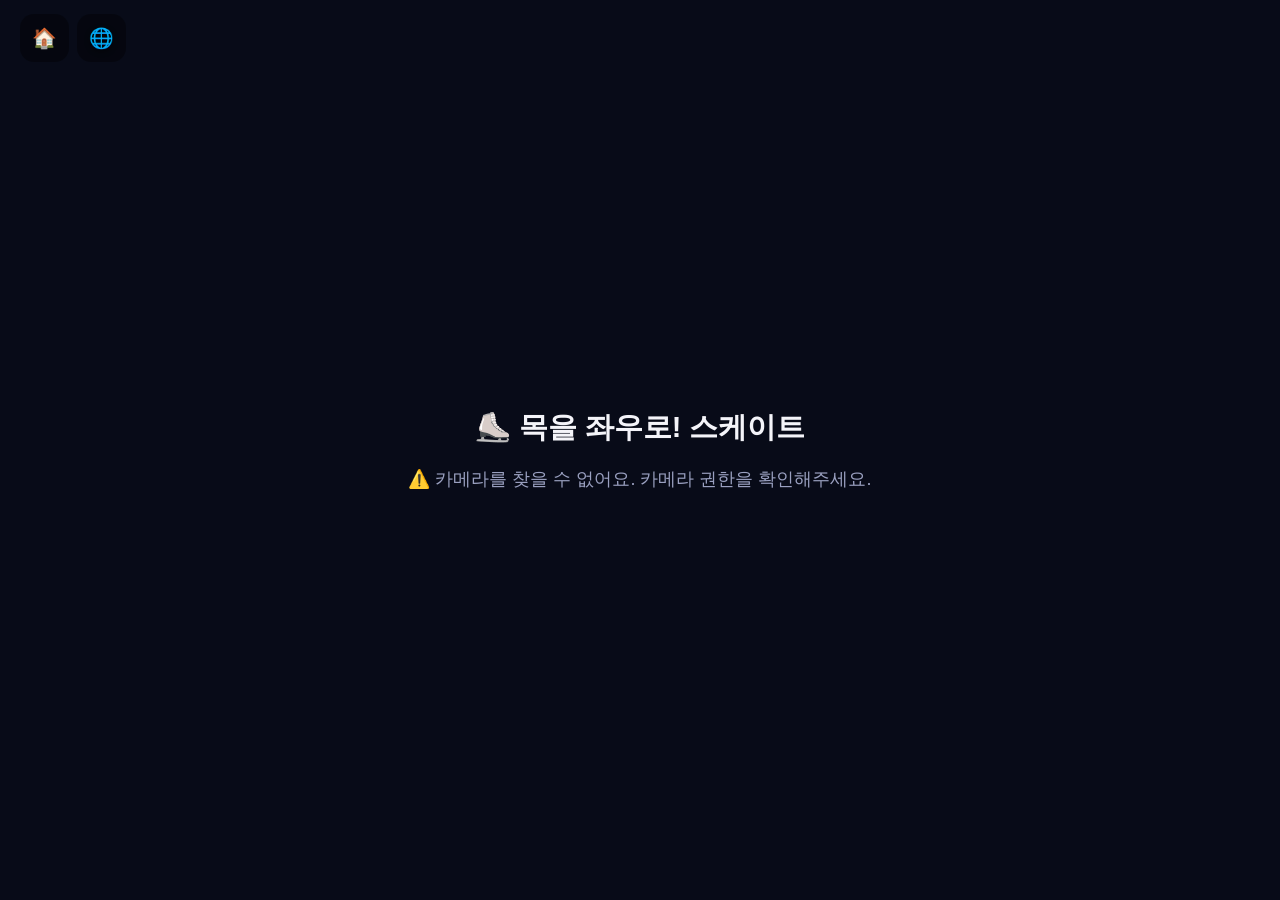
==== commit b74d8968: "캐릭터 등장 규칙 통일 + 포털 버튼 + 종목별 버그 픽스 공통 (6종목 + 랜딩) - 캐릭터 등장 규칙 통일: 메인 게임 플레이 중에는 캐릭터를 완전히 숨기고,   카운트다운(1" ====
--- a/games/u1-number.html
+++ b/games/u1-number.html
@@ -14,7 +14,10 @@
 
   <div class="hud">
     <div class="rec" id="recIndicator" style="display:none"><span class="dot"></span>REC</div>
-    <button class="home-btn" id="homeBtn">🏠</button>
+    <div class="hud-actions">
+      <button class="home-btn" id="homeBtn">🏠</button>
+      <a class="home-btn" id="portalBtn" href="https://motion-math-olympics-portal.vercel.app" title="포털로 돌아가기">🌐</a>
+    </div>
   </div>
 
   <div class="overlay-panel" id="loadingPanel">
@@ -33,6 +36,7 @@
   </div>
 
   <div class="overlay-panel" id="countdownPanel" style="display:none">
+    <img class="countdown-char" src="../assets/char_u1_skate.png" alt="">
     <div class="countdown-num" id="countNum">3</div>
   </div>
 
@@ -91,6 +95,7 @@
 
 document.getElementById("homeBtn").addEventListener("click", () => { bgm.stop(); location.href = "../index.html"; });
 document.getElementById("homeBtn2").addEventListener("click", () => { bgm.stop(); location.href = "../index.html"; });
+document.getElementById("portalBtn").addEventListener("click", () => { bgm.stop(); });
 
 function randInt(min, max) { return min + Math.floor(Math.random() * (max - min + 1)); }
 
@@ -124,6 +129,9 @@
 const faceTracker = new FaceTracker();
 let pointerInput = null;
 let helmetImg = null;
+let charImg = null;
+loadImage("../assets/char_u1_skate.png").then((img) => { charImg = img; }).catch(() => {});
+let charIntroUntil = 0; // 카운트다운이 끝나고 1인칭으로 넘어가기 직전, 캐릭터가 잠깐 커졌다 사라지는 연출
 loadImage("../assets/cap.png").then((img) => { helmetImg = img; }).catch(() => {});
 
 async function init() {
@@ -143,7 +151,7 @@
     pointerInput = new PointerInput(canvas);
   }
   document.getElementById("loadingPanel").style.display = "none";
-  document.getElementById("raiseIcon").textContent = mode === "motion" ? "🙋" : "👆";
+  document.getElementById("raiseIcon").innerHTML = mode === "motion" ? '<img src="../assets/char_cheer.png" alt="">' : "👆";
   document.getElementById("raiseText").textContent = mode === "motion" ? "손을 들어 주세요!" : "화면을 터치(클릭)하면 시작!";
   document.getElementById("raisePanel").style.display = "flex";
   state = "raise";
@@ -155,6 +163,7 @@
 const startGate = new StartGate(mode, holdFill);
 
 let autoDiff, gate, count, combo, maxCombo, playEndAt, skaterX;
+let lastTs = 0; // 프레임 간 실제 경과시간(초)을 재기 위한 이전 타임스탬프
 let missFlashUntil = 0, missWobbleUntil = 0;
 let particles = [], popups = [], bigPopups = [], confetti = [];
 const shake = new ScreenShake();
@@ -163,12 +172,23 @@
 
 function newGate() { gate = genGate(autoDiff.level); }
 
+// 숫자마다 새로 튀어오르도록: 클래스를 지웠다가 강제 리플로우 후 다시 붙여 countPop 애니메이션을
+// 처음부터 재생시킨다. 3→2→1로 색도 바뀌어(파랑→노랑→빨강) 갈수록 긴장감이 올라가는 느낌을 준다.
+const COUNT_COLORS = { 3: "#4cc9f0", 2: "#ffd166", 1: "#ff5d5d" };
+function popCountNum(numEl, n) {
+  numEl.textContent = n;
+  numEl.style.color = COUNT_COLORS[n] || "#ffd166";
+  numEl.classList.remove("pop");
+  void numEl.offsetWidth;
+  numEl.classList.add("pop");
+}
+
 function startCountdown() {
   state = "countdown";
   document.getElementById("countdownPanel").style.display = "flex";
   const numEl = document.getElementById("countNum");
   let n = 3;
-  numEl.textContent = n;
+  popCountNum(numEl, n);
   if (!isMuted()) sound.countBeep();
   const iv = setInterval(() => {
     n--;
@@ -178,7 +198,7 @@
       if (!isMuted()) sound.go();
       beginPlay();
     } else {
-      numEl.textContent = n;
+      popCountNum(numEl, n);
       if (!isMuted()) sound.countBeep();
     }
   }, 700);
@@ -192,6 +212,7 @@
   particles = []; popups = []; bigPopups = [];
   skaterX = dims.w / 2;
   playEndAt = performance.now() + 60000;
+  charIntroUntil = performance.now() + 500;
   newGate();
 
   recorder = new ClipRecorder(canvas, sound, 24);
@@ -219,6 +240,7 @@
     spawnConfetti(confetti, cx, cy, 28);
   spawnPopup(popups, cx, cy - 30, "쌩~! 성공!", "#06d6a0");
   spawnBigPopup(bigPopups, dims.w / 2, dims.h * 0.4, `${count}개!`, "#4cc9f0");
+  charIntroUntil = performance.now() + 500; // 정답을 맞힌 순간에도 캐릭터가 잠깐 등장(등장 규칙 통일)
   shake.trigger(4, 120);
   if (!isMuted()) { sound.correct(); if (combo === 3) sound.comboUp(); if (combo >= 5 && combo % 5 === 0) sound.fever(); }
   setTimeout(() => { if (state === "playing") newGate(); }, 380);
@@ -483,17 +505,22 @@
 function loop(tsMs) {
   requestAnimationFrame(loop);
   if (mode === "motion" && video.readyState < 2) return;
+  // 실제 경과시간으로 dt를 계산 — 90/120Hz 화면(대부분의 최신 모바일)에서는 rAF가 그만큼 더 자주
+  // 불리므로, 고정 1/60을 쓰면 게임이 그 배율만큼 빨라진다. 탭 전환 등으로 큰 공백이 생겨도
+  // 한 번에 확 점프하지 않도록 30ms(약 1/33초)로 위쪽을 잘라준다.
+  const dt = lastTs ? Math.min(0.03, Math.max(0, (tsMs - lastTs) / 1000)) : 1 / 60;
+  lastTs = tsMs;
   const { ctx, w, h } = dims;
   ctx.save();
   shake.apply(ctx);
   if (mode === "motion") drawMirroredVideo(ctx, video, w, h);
   else drawFallbackBackground(ctx, w, h);
   if (state === "playing") {
-    drawForwardTrack(ctx, w, h, trackState, 1 / 60, {
+    drawForwardTrack(ctx, w, h, trackState, dt, {
       speed: bgSpeedMul, vanishY: h * 0.34,
       railColor: "rgba(70,130,190,0.32)", tieColor: "rgba(70,130,190,0.3)",
     });
-    drawSpeedLines(ctx, w, h, speedLines, 1 / 60, {
+    drawSpeedLines(ctx, w, h, speedLines, dt, {
       vy: h * 0.34, intensity: Math.min(1.2, 0.25 + (bgSpeedMul - 1) * 0.75),
       color: "rgba(230,246,255,0.9)",
     });
@@ -514,9 +541,25 @@
 
   const leanSide = state === "playing" ? currentLeanSide(angleDeg) : null;
 
-  if (state === "playing") stepGame(tsMs, leanSide);
-
-  ctx.restore();
+  if (state === "playing") stepGame(tsMs, leanSide, dt);
+
+  ctx.restore();
+
+  // 카운트다운이 끝난 순간 "내가 이 캐릭터가 되어 달린다"는 연결고리를 주는 짧은 등장 컷.
+  // 1인칭 발만 보이는 플레이 화면 정중앙에 얼굴 있는 캐릭터를 계속 두면 몰입이 깨지므로,
+  // 시작 직후 0.5초만 크게 보여주고 빠르게 사라지게 한다(입력 판정에는 영향 없음).
+  if (charImg && performance.now() < charIntroUntil) {
+    const now3 = performance.now();
+    const p = 1 - (charIntroUntil - now3) / 500;
+    const scale = p < 0.4 ? p / 0.4 : 1;
+    const alpha = p > 0.7 ? Math.max(0, 1 - (p - 0.7) / 0.3) : 1;
+    const ch = Math.min(h * 0.5, w * 0.5) * scale;
+    const cw = ch * (charImg.naturalWidth / charImg.naturalHeight);
+    ctx.save();
+    ctx.globalAlpha = alpha;
+    ctx.drawImage(charImg, w / 2 - cw / 2, h / 2 - ch / 2, cw, ch);
+    ctx.restore();
+  }
 }
 
 function goReady() {
@@ -530,7 +573,7 @@
   }, 500);
 }
 
-function stepGame(tsMs, leanSide) {
+function stepGame(tsMs, leanSide, dt) {
   const { ctx, w, h } = dims;
   const remain = Math.max(0, playEndAt - performance.now());
   if (remain <= 0) { endGame(); return; }
@@ -540,7 +583,7 @@
   const elapsedSec = 60 - remain / 1000;
   const rampMul = Math.min(2.2, 1 + elapsedSec * 0.022); // 시간이 지날수록 점점 빨라짐(최대 2.2배)
   bgSpeedMul = rampMul;
-  gate.yFrac += speedForLevel(autoDiff.level) * rampMul * (1 / 60);
+  gate.yFrac += speedForLevel(autoDiff.level) * rampMul * dt;
   const gy = gate.yFrac * h;
 
   if (!gate.judged && gy >= bandTop) {
@@ -599,8 +642,8 @@
   const splay = wobbling ? 0.30 + Math.sin(now2 * 0.045) * 0.12 : 0;
   drawBladeTrails(ctx, w, h, skaterX, h * 0.34);
   drawFirstPersonSkates(ctx, w, h, skaterX, tilt, splay);
-  // 날 뒤로 튀는 눈가루 — 빠를수록 더 많이 튄다
-  if (Math.random() < 0.35 + bgSpeedMul * 0.2) {
+  // 날 뒤로 튀는 눈가루 — 빠를수록 더 많이 튄다 (프레임마다가 아니라 시간당 확률이 되도록 dt로 정규화)
+  if (Math.random() < (0.35 + bgSpeedMul * 0.2) * (dt / (1 / 60))) {
     const m = skateMetrics(w, h);
     spawnParticles(particles, skaterX + (Math.random() < 0.5 ? -1 : 1) * m.spread * 0.5, m.baseY - m.len * 0.3, {
       count: 1, colors: ["#ffffff", "#dff1fb"], speed: 150, life: 420, size: 3,
@@ -615,13 +658,13 @@
     ctx.restore();
   }
 
-  particles = updateParticles(particles, 1 / 60);
+  particles = updateParticles(particles, dt);
   drawParticles(ctx, particles);
-  confetti = updateConfetti(confetti, 1 / 60);
+  confetti = updateConfetti(confetti, dt);
   drawConfetti(ctx, confetti);
-  popups = updatePopups(popups, 1 / 60);
+  popups = updatePopups(popups, dt);
   drawPopups(ctx, popups);
-  bigPopups = updateBigPopups(bigPopups, 1 / 60);
+  bigPopups = updateBigPopups(bigPopups, dt);
   drawBigPopups(ctx, bigPopups);
 
   drawVignette(ctx, w, h, 0.18);
--- a/css/style.css
+++ b/css/style.css
@@ -47,6 +47,12 @@
   display:flex;align-items:center;justify-content:space-between;flex-wrap:wrap;
   gap:8px;margin-bottom:clamp(6px, 1.5vh, 14px);
 }
+.title-block{display:flex;align-items:center;gap:clamp(6px, 1.5vw, 14px);}
+/* 타이틀 옆 우리반 캐릭터 — 화면이 낮을 땐 카드 영역을 우선해 숨김 */
+.mascot-hero{height:clamp(70px, 17vh, 150px);width:auto;display:block;filter:drop-shadow(0 4px 8px #00000040);}
+@media (max-height:440px){
+  .mascot-hero{display:none;}
+}
 .menu-header h1{
   font-size:clamp(1.2rem, 1.6vw + 1rem, 1.9rem);margin:0;display:flex;align-items:center;gap:10px;
   font-weight:900;letter-spacing:0.5px;
@@ -59,6 +65,7 @@
   color:var(--text);padding:8px 12px;font-size:clamp(0.82rem, 1vw + 0.5rem, 1rem);
   min-height:var(--tap);min-width:var(--tap);
   display:inline-flex;align-items:center;justify-content:center;gap:4px;
+  text-decoration:none; /* 포털 버튼처럼 <a>로 쓸 때 밑줄이 안 붙게 */
 }
 .icon-btn:active{transform:scale(0.96);}
 
@@ -101,10 +108,12 @@
   overflow:hidden;text-overflow:ellipsis;display:-webkit-box;-webkit-line-clamp:2;-webkit-box-orient:vertical;
 }
 
-/* 중단: 썸네일 이미지 — object-fit:contain으로 잘림 없이 전체가 보이도록 */
+/* 중단: 썸네일 이미지 — object-fit:contain으로 잘림 없이 전체가 보이도록.
+   테두리선 대신 안쪽으로 파인 느낌의 음각 그림자만 둬서 카드와 겉돌지 않게 한다 */
 .card-thumb{
   flex:1;min-height:0;display:flex;align-items:center;justify-content:center;
-  background:#ffffff0a;border-radius:14px;overflow:hidden;padding:4px;
+  background:#ffffff0a;border:none;border-radius:14px;overflow:hidden;padding:4px;
+  box-shadow:inset 0 2px 6px rgba(0,0,0,0.1);
 }
 .card-thumb img{width:100%;height:100%;object-fit:contain;display:block;}
 /* 썸네일 PNG가 아직 없을 때(추후 제작 예정) 자동 대체되는 이모지 플레이스홀더 */
@@ -189,6 +198,9 @@
 #gameCanvas{position:absolute;inset:0;width:100%;height:100%;}
 .hud{
   position:absolute;top:0;left:0;right:0;
+  /* overlay-panel(로딩/대기/카운트다운/결과)이 z-index:20이라 그보다 낮으면 그 화면들 위에서
+     hud 버튼이 안 보이고 클릭도 안 먹는다 — 어떤 화면에서든 항상 눌리도록 그보다 위에 둔다 */
+  z-index:30;
   display:flex;justify-content:space-between;align-items:flex-start;
   padding:clamp(8px, 1.6vh, 14px) clamp(10px, 2.4vw, 20px);pointer-events:none;
   font-weight:700;text-shadow:0 2px 6px #000a;
@@ -199,8 +211,9 @@
 }
 .hud .rec .dot{width:8px;height:8px;border-radius:50%;background:#ff2244;animation:blink 1s infinite;}
 @keyframes blink{50%{opacity:0.2;}}
+.hud-actions{display:flex;gap:8px;}
 .hud .home-btn{
-  pointer-events:all;background:#00000060;border:none;color:#fff;
+  pointer-events:all;background:#00000060;border:none;color:#fff;text-decoration:none;
   border-radius:14px;padding:8px 12px;font-size:clamp(0.95rem, 1vw + 0.6rem, 1.1rem);
   min-height:var(--tap);min-width:var(--tap);
   display:inline-flex;align-items:center;justify-content:center;
@@ -258,10 +271,41 @@
   color:var(--text);font-weight:700;padding:clamp(10px, 1.8vh, 14px) clamp(16px, 3vw, 28px);
   min-height:var(--tap);
 }
-.countdown-num{font-size:clamp(4rem, 16vmin, 8rem);font-weight:900;color:var(--accent);text-shadow:0 8px 20px #000;}
+/* 3·2·1이 튀어오르듯 나오도록: 숫자가 바뀔 때마다 JS가 .pop 클래스를 지웠다 다시 붙여
+   아래 애니메이션을 처음부터 재생시킨다(단순히 계속 도는 pulse보다 각 숫자 등장에 딱 맞게 반응함) */
+.countdown-num{
+  position:relative;display:inline-block;
+  font-size:clamp(4rem, 16vmin, 8rem);font-weight:900;color:var(--accent);
+  -webkit-text-stroke:3px #1d2b4d;
+  text-shadow:
+    -3px -3px 0 #fff, 3px -3px 0 #fff, -3px 3px 0 #fff, 3px 3px 0 #fff,
+    0 8px 0 #00000030, 0 16px 26px #00000060;
+  transform:scale(0);
+}
+.countdown-num.pop{animation:countPop .6s cubic-bezier(.34,1.8,.64,1) both;}
+.countdown-num.pop::after{
+  content:"";position:absolute;left:50%;top:50%;width:1em;height:1em;border-radius:50%;
+  border:5px solid currentColor;transform:translate(-50%,-50%) scale(.4);opacity:.85;
+  animation:countRing .6s ease-out both;pointer-events:none;
+}
+/* 카운트다운 중에만 등장하는 우리반 캐릭터 — 메인 게임 화면에서는 항상 숨겨져 있다가
+   시작 전 이 순간과, 정답을 맞혔을 때만 잠깐 보이는 것으로 등장 규칙을 통일했다 */
+.countdown-char{max-height:clamp(70px, 16vmin, 130px);width:auto;display:block;filter:drop-shadow(0 6px 10px #00000040);}
+@keyframes countPop{
+  0%{transform:scale(.2) rotate(-14deg);opacity:0;}
+  55%{transform:scale(1.28) rotate(7deg);opacity:1;}
+  75%{transform:scale(.9) rotate(-4deg);}
+  100%{transform:scale(1) rotate(0deg);}
+}
+@keyframes countRing{
+  0%{transform:translate(-50%,-50%) scale(.4);opacity:.85;}
+  100%{transform:translate(-50%,-50%) scale(2.4);opacity:0;}
+}
 
 /* ---------- 손 들기 시작 시퀀스 ---------- */
 .raise-icon{font-size:clamp(2.6rem, 10vmin, 4.5rem);}
+/* 모션모드에서는 이모지 대신 우리반 캐릭터가 손을 들고 응원하는 그림으로 안내 */
+.raise-icon img{display:block;max-height:clamp(90px, 22vmin, 160px);width:auto;filter:drop-shadow(0 6px 10px #00000040);}
 .hold-bar{
   width:clamp(180px, 40vw, 260px);height:14px;border-radius:8px;background:#ffffff22;
   overflow:hidden;border:2px solid #ffffff33;
@@ -391,7 +435,14 @@
 body.landing .card-badge{background:#00000010;color:#5a5a5a;font-weight:700;}
 body.landing .card-subject{color:#8a8a8a;}
 body.landing .card-name{color:#3a3a3a;}
-body.landing .card-thumb{background:#00000008;}
+/* 썸네일 배경을 각 카드 고유 색의 10% 톤으로 깔아 카드와 한 몸처럼 보이게 함(무채색 회색 대신) */
+body.landing .card-thumb{background:#00000008;box-shadow:inset 0 2px 6px rgba(0,0,0,0.1);}
+body.landing .card:nth-child(6n+1) .card-thumb{background:#ff6b6b1a;}
+body.landing .card:nth-child(6n+2) .card-thumb{background:#4dabf71a;}
+body.landing .card:nth-child(6n+3) .card-thumb{background:#51cf661a;}
+body.landing .card:nth-child(6n+4) .card-thumb{background:#ffa94d1a;}
+body.landing .card:nth-child(6n+5) .card-thumb{background:#da77f21a;}
+body.landing .card:nth-child(6n+6) .card-thumb{background:#3bc9db1a;}
 body.landing .card-foot{background:#fff3d6;color:#e8720c;}
 
 body.landing .start-cta-row{padding:14px 0 6px;}
